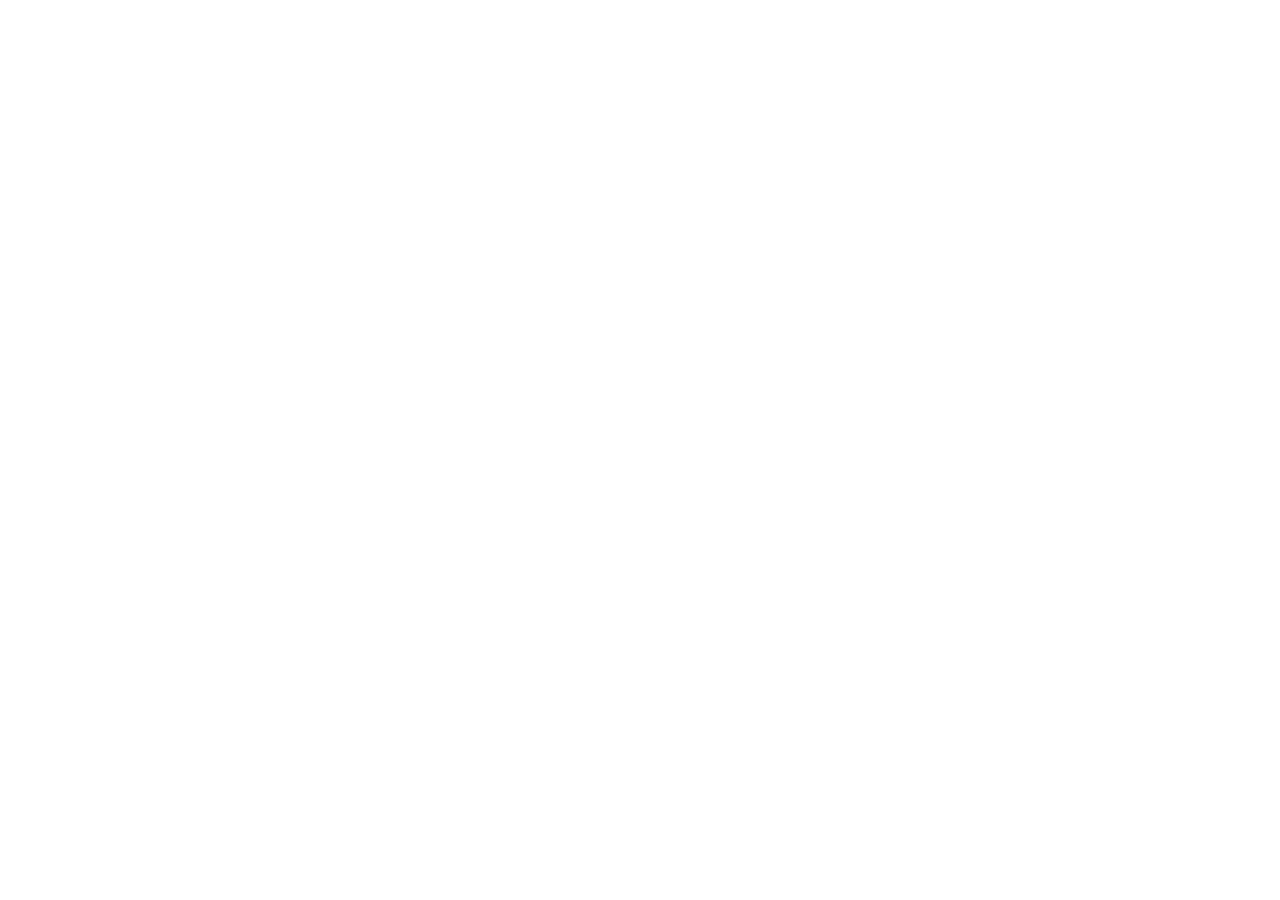
==== pages/contacto.html @ 94328878 "feat: inicialización del proyecto con su estructra de carpetas creación de archivos index. paginas d" ====
<!doctype html>
<html lang="en">
  <head>
    <meta charset="UTF-8" />
    <meta name="viewport" content="width=device-width, initial-scale=1.0" />
    <title>Contactanos</title>
    <link rel="stylesheet" href="../css/styles.css" />
  </head>
  <body></body>
</html>
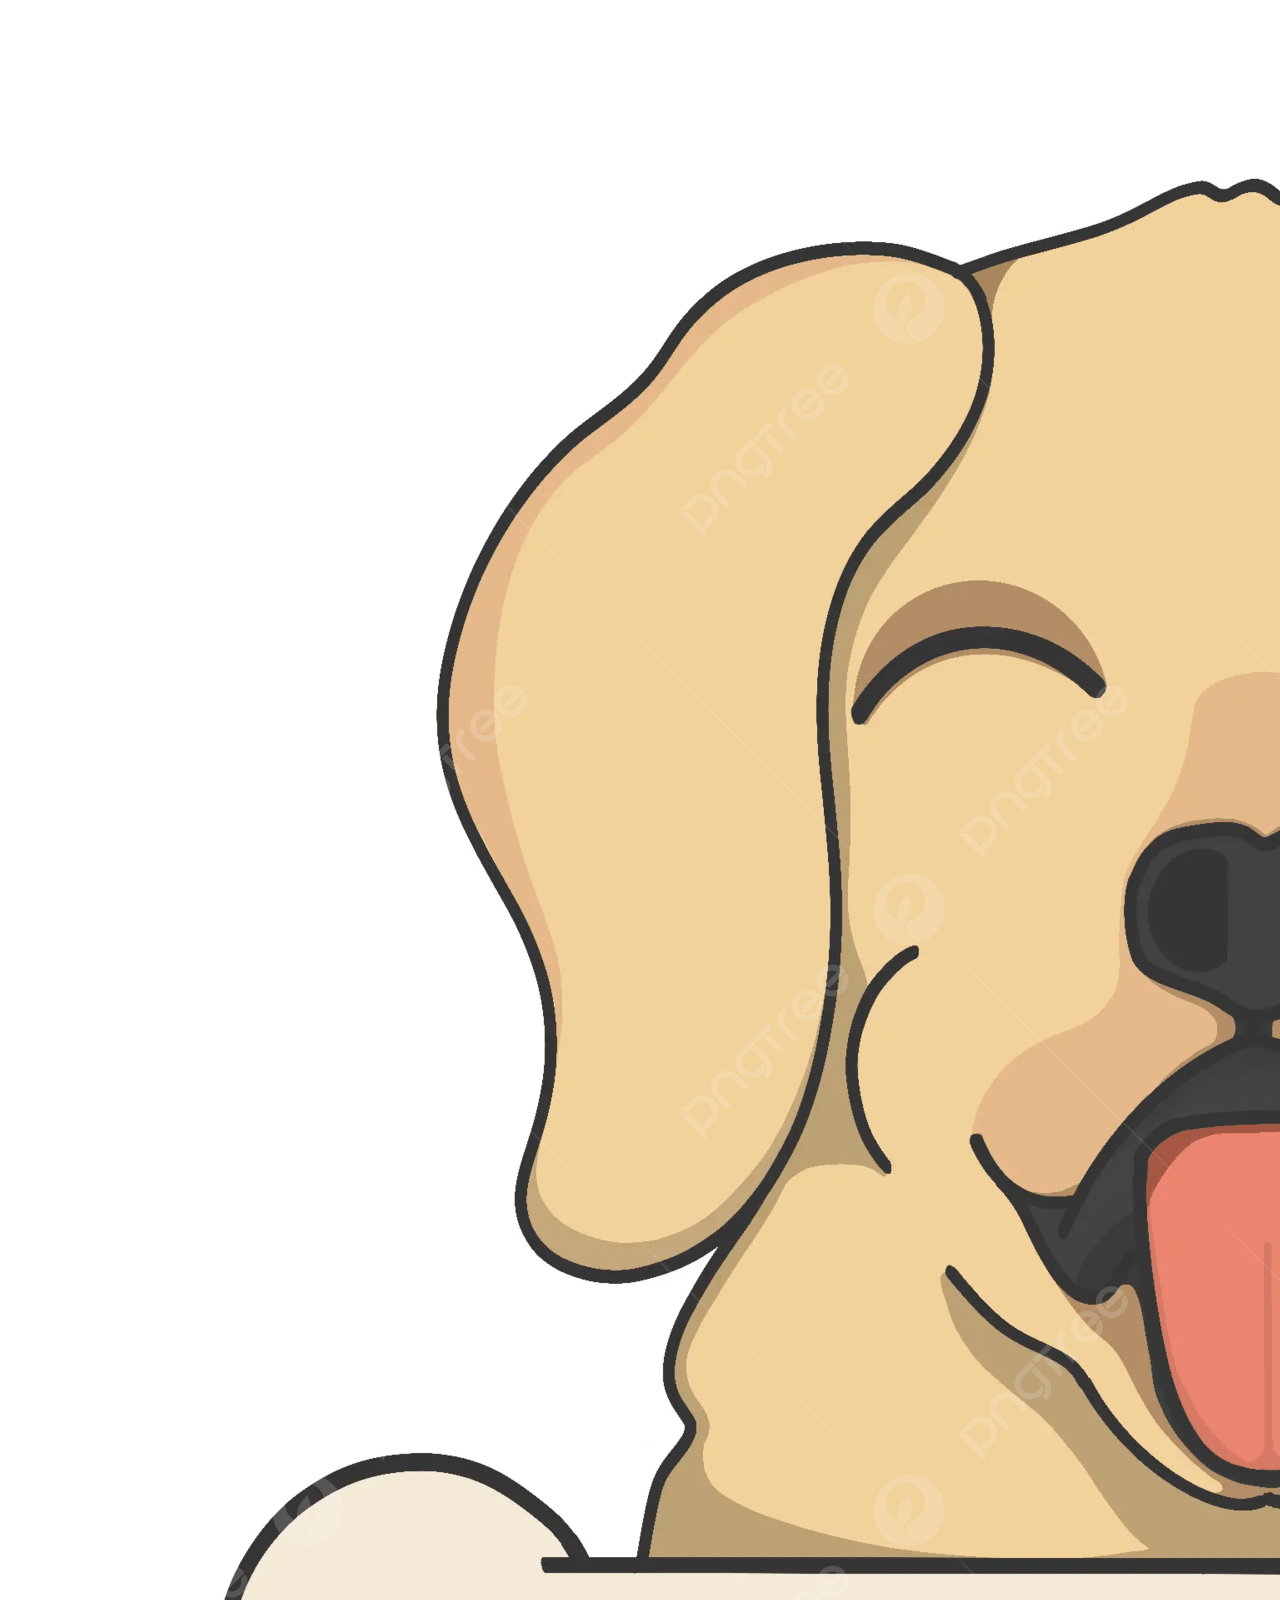
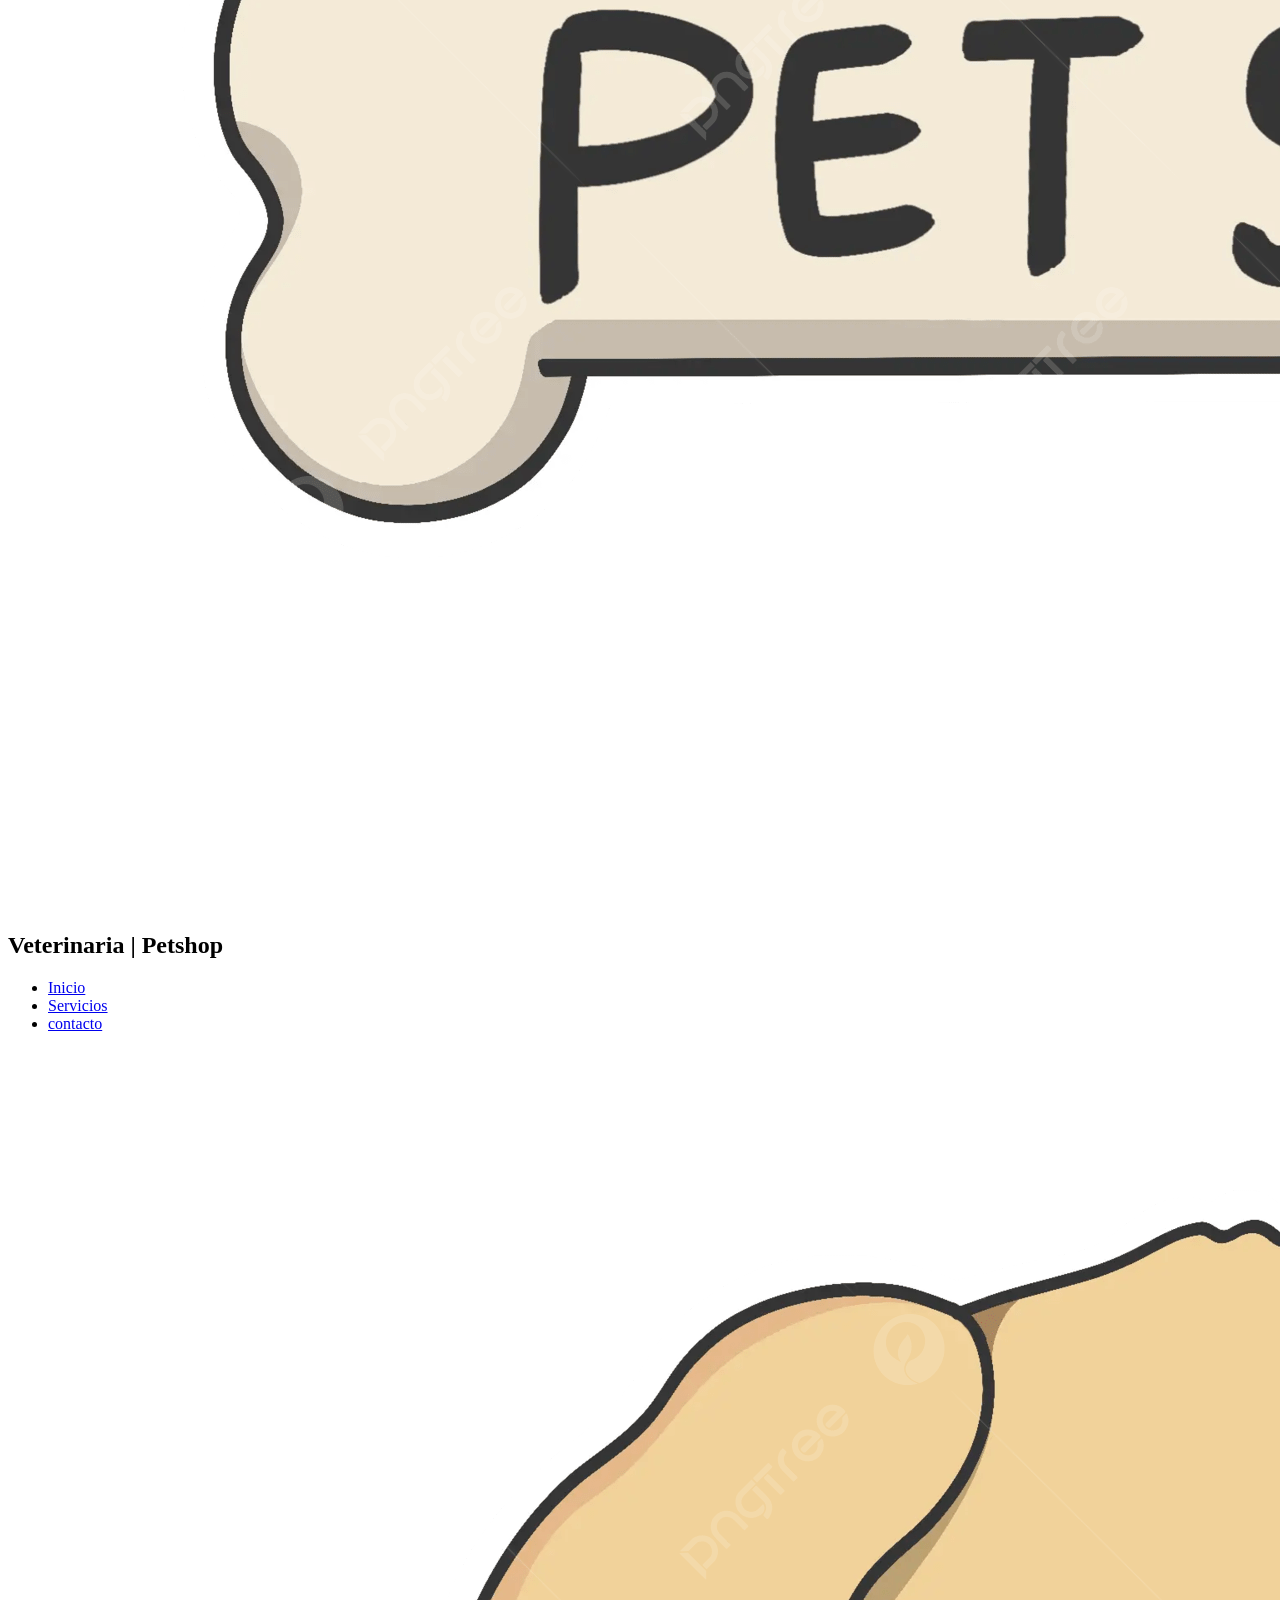
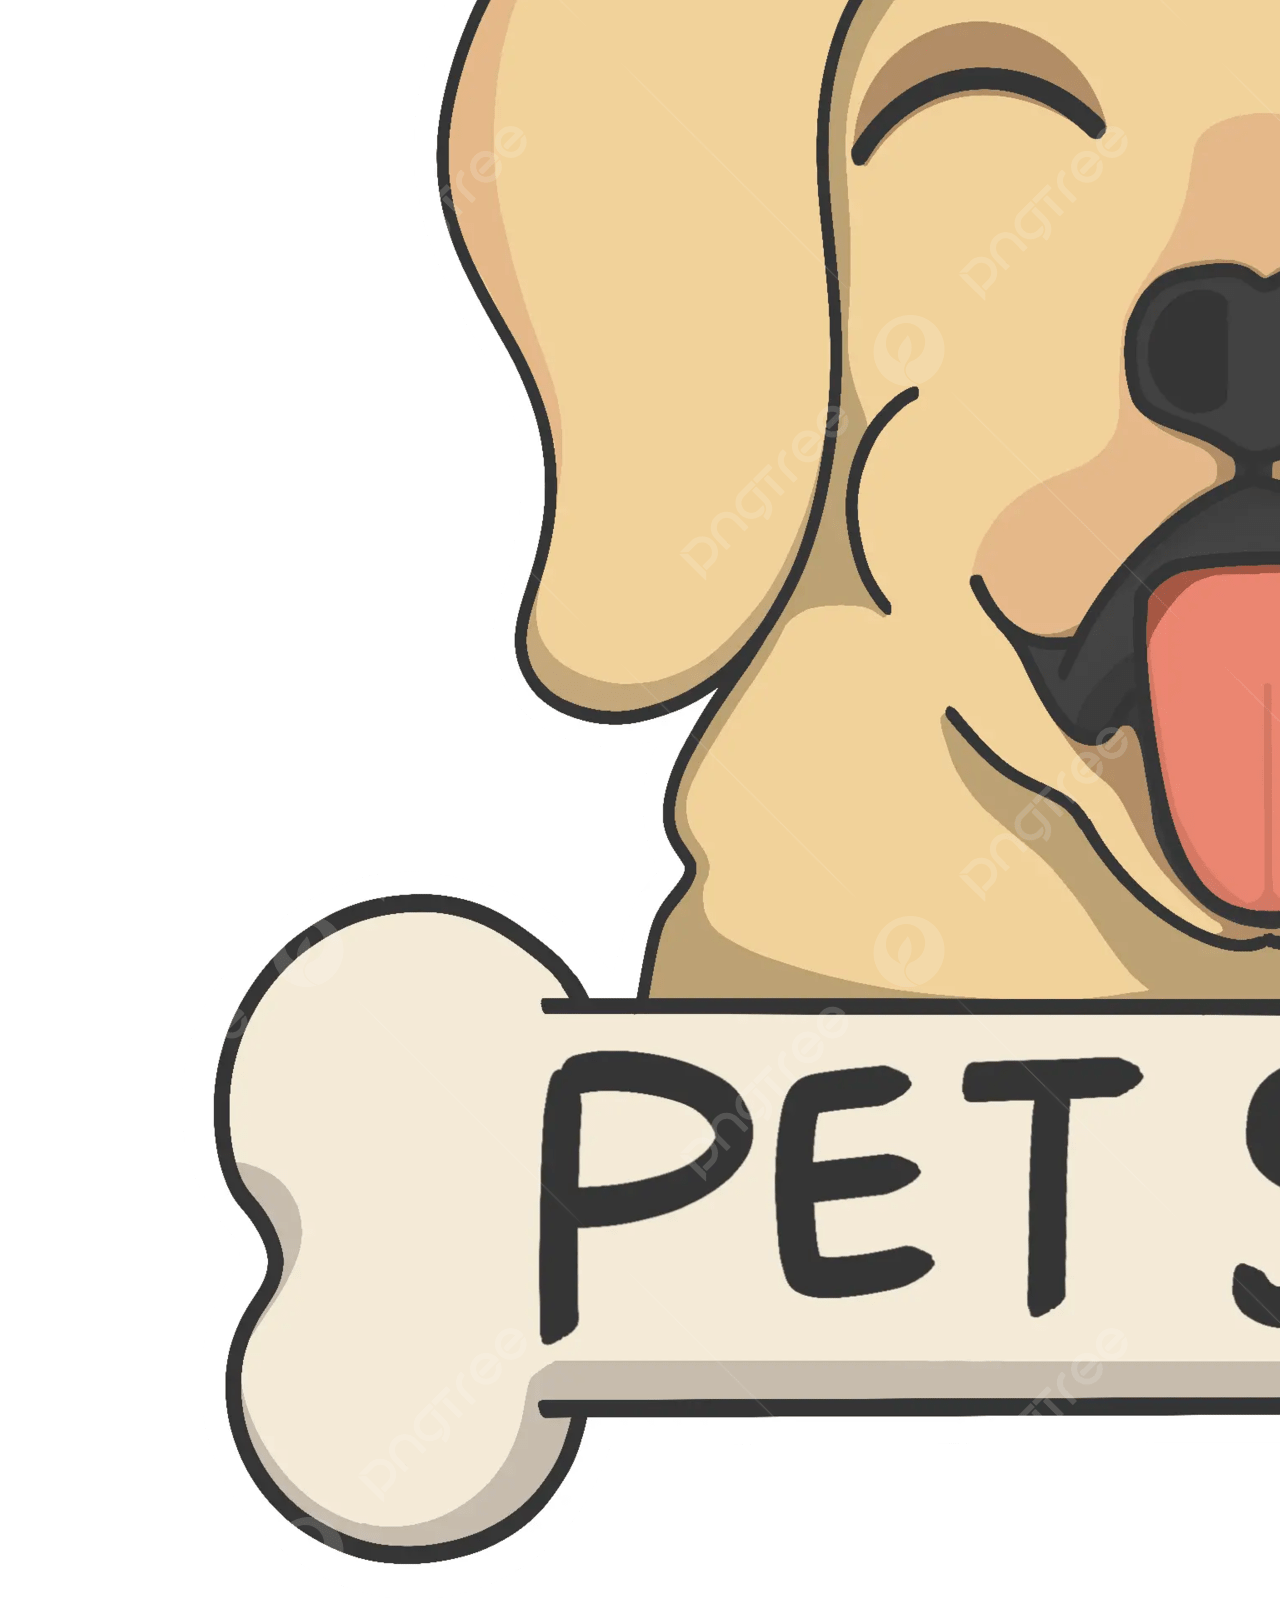
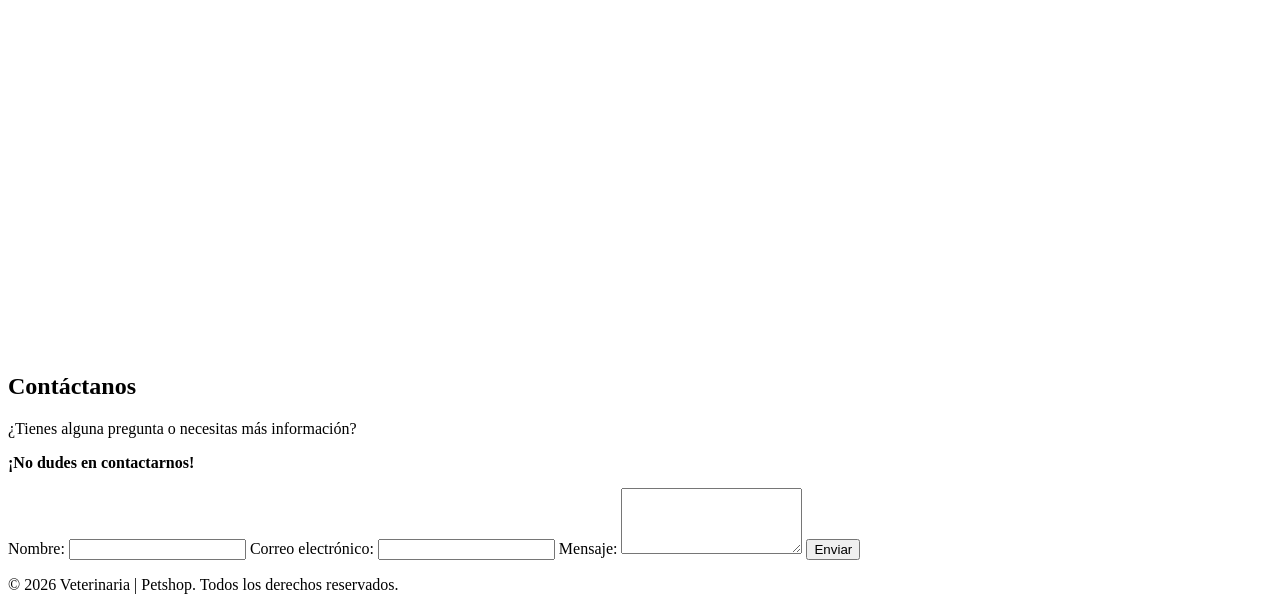
==== commit bdfcdbdf: "feat: añadida la estructura y el contenido de la página de contacto, con el formulario y sus validac" ====
--- a/pages/contacto.html
+++ b/pages/contacto.html
@@ -6,5 +6,49 @@
     <title>Contactanos</title>
     <link rel="stylesheet" href="../css/styles.css" />
   </head>
-  <body></body>
+  <body>
+    <header>
+      <nav class="navbar">
+        <div class="titulo">
+          <img
+            src="../img/logo.png"
+            alt="logo de la compañía de un golden con la palabra pet-shop"
+            class="logo"
+          />
+          <h1>Veterinaria | Petshop</h1>
+        </div>
+        <ul>
+          <li><a href="../index.html">Inicio</a></li>
+          <li><a href="../pages/servicios.html">Servicios</a></li>
+          <li><a href="contacto.html" class="active">contacto</a></li>
+        </ul>
+      </nav>
+    </header>
+
+    <main id="contacto">
+      <img
+        src="../img/logo.png"
+        alt="logo de la compañía de un golden con la palabra pet-shop"
+      />
+      <h2>Contáctanos</h2>
+      <p>¿Tienes alguna pregunta o necesitas más información?</p>
+      <p><strong>¡No dudes en contactarnos!</strong></p>
+      <form action="" class="contact-form">
+        <label for="nombre">Nombre:</label>
+        <input type="text" id="nombre" name="nombre" required />
+
+        <label for="email">Correo electrónico:</label>
+        <input type="email" id="email" name="email" required />
+
+        <label for="mensaje">Mensaje:</label>
+        <textarea id="mensaje" name="mensaje" rows="4" required></textarea>
+
+        <button type="submit" class="btn">Enviar</button>
+      </form>
+    </main>
+
+    <footer>
+      <p>&copy; 2026 Veterinaria | Petshop. Todos los derechos reservados.</p>
+    </footer>
+  </body>
 </html>
